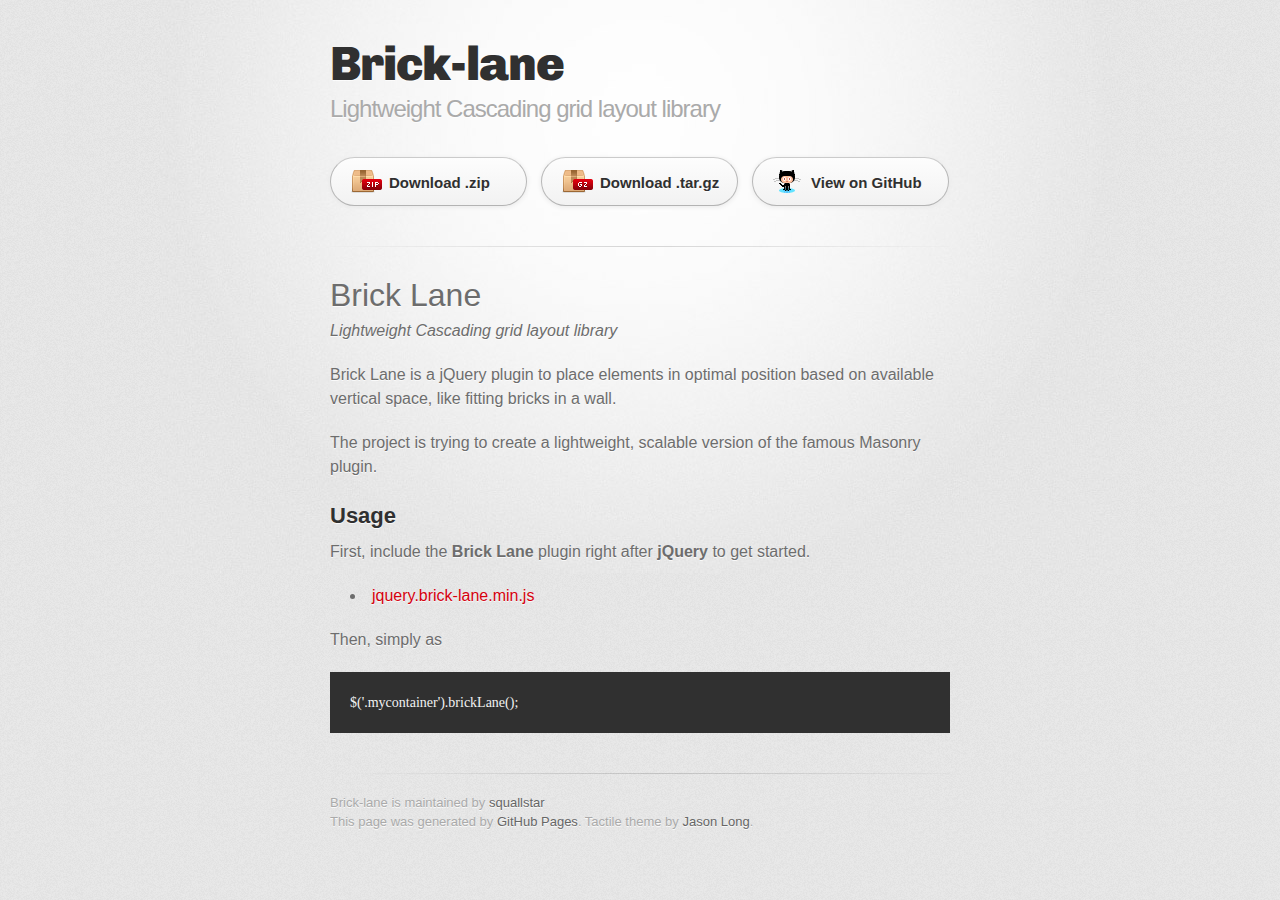
==== index.html @ f0ccd64f "Create gh-pages branch via GitHub" ====
<!DOCTYPE html>
<html>
  <head>
    <meta charset='utf-8'>
    <meta http-equiv="X-UA-Compatible" content="chrome=1">
    <link href='https://fonts.googleapis.com/css?family=Chivo:900' rel='stylesheet' type='text/css'>
    <link rel="stylesheet" type="text/css" href="stylesheets/stylesheet.css" media="screen">
    <link rel="stylesheet" type="text/css" href="stylesheets/pygment_trac.css" media="screen">
    <link rel="stylesheet" type="text/css" href="stylesheets/print.css" media="print">
    <!--[if lt IE 9]>
    <script src="//html5shiv.googlecode.com/svn/trunk/html5.js"></script>
    <![endif]-->
    <title>Brick-lane by squallstar</title>
  </head>

  <body>
    <div id="container">
      <div class="inner">

        <header>
          <h1>Brick-lane</h1>
          <h2>Lightweight Cascading grid layout library</h2>
        </header>

        <section id="downloads" class="clearfix">
          <a href="https://github.com/squallstar/brick-lane/zipball/master" id="download-zip" class="button"><span>Download .zip</span></a>
          <a href="https://github.com/squallstar/brick-lane/tarball/master" id="download-tar-gz" class="button"><span>Download .tar.gz</span></a>
          <a href="https://github.com/squallstar/brick-lane" id="view-on-github" class="button"><span>View on GitHub</span></a>
        </section>

        <hr>

        <section id="main_content">
          <h1>
<a name="brick-lane" class="anchor" href="#brick-lane"><span class="octicon octicon-link"></span></a>Brick Lane</h1>

<p><em>Lightweight Cascading grid layout library</em></p>

<p>Brick Lane is a jQuery plugin to place elements in optimal position based on available vertical space, like fitting bricks in a wall.</p>

<p>The project is trying to create a lightweight, scalable version of the famous Masonry plugin.</p>

<h2>
<a name="usage" class="anchor" href="#usage"><span class="octicon octicon-link"></span></a>Usage</h2>

<p>First, include the <strong>Brick Lane</strong> plugin right after <strong>jQuery</strong> to get started.</p>

<ul>
<li><a href="src/jquery.brick-lane.min.js">jquery.brick-lane.min.js</a></li>
</ul><p>Then, simply as</p>

<pre><code>$('.mycontainer').brickLane();
</code></pre>
        </section>

        <footer>
          Brick-lane is maintained by <a href="https://github.com/squallstar">squallstar</a><br>
          This page was generated by <a href="http://pages.github.com">GitHub Pages</a>. Tactile theme by <a href="https://twitter.com/jasonlong">Jason Long</a>.
        </footer>

        
      </div>
    </div>
  </body>
</html>
---- stylesheets/stylesheet.css ----
/* http://meyerweb.com/eric/tools/css/reset/ 
   v2.0 | 20110126
   License: none (public domain)
*/
html, body, div, span, applet, object, iframe,
h1, h2, h3, h4, h5, h6, p, blockquote, pre,
a, abbr, acronym, address, big, cite, code,
del, dfn, em, img, ins, kbd, q, s, samp,
small, strike, strong, sub, sup, tt, var,
b, u, i, center,
dl, dt, dd, ol, ul, li,
fieldset, form, label, legend,
table, caption, tbody, tfoot, thead, tr, th, td,
article, aside, canvas, details, embed, 
figure, figcaption, footer, header, hgroup, 
menu, nav, output, ruby, section, summary,
time, mark, audio, video {
	margin: 0;
	padding: 0;
	border: 0;
	font-size: 100%;
	font: inherit;
	vertical-align: baseline;
}
/* HTML5 display-role reset for older browsers */
article, aside, details, figcaption, figure, 
footer, header, hgroup, menu, nav, section {
	display: block;
}
body {
	line-height: 1;
}
ol, ul {
	list-style: none;
}
blockquote, q {
	quotes: none;
}
blockquote:before, blockquote:after,
q:before, q:after {
	content: '';
	content: none;
}
table {
	border-collapse: collapse;
	border-spacing: 0;
}

/* LAYOUT STYLES */
body {
  font-size: 1em;
  line-height: 1.5; 
  background: #e7e7e7 url(../images/body-bg.png) 0 0 repeat;
  font-family: 'Helvetica Neue', Helvetica, Arial, serif;
  text-shadow: 0 1px 0 rgba(255, 255, 255, 0.8);
  color: #6d6d6d;
}

a {
  color: #d5000d;
}
a:hover {
  color: #c5000c;
}

header {
  padding-top: 35px;
  padding-bottom: 25px;
}

header h1 {
  font-family: 'Chivo', 'Helvetica Neue', Helvetica, Arial, serif; font-weight: 900;
  letter-spacing: -1px;
  font-size: 48px;
  color: #303030;
  line-height: 1.2;
}

header h2 {
  letter-spacing: -1px;
  font-size: 24px;
  color: #aaa;
  font-weight: normal;
  line-height: 1.3;
}

#container {
  background: transparent url(../images/highlight-bg.jpg) 50% 0 no-repeat;
  min-height: 595px;
}

.inner {
  width: 620px;
  margin: 0 auto;
}

#container .inner img {
  max-width: 100%;
}

#downloads {
  margin-bottom: 40px;
}

a.button {
  -moz-border-radius: 30px;
  -webkit-border-radius: 30px;                     
  border-radius: 30px;
  border-top: solid 1px #cbcbcb;
  border-left: solid 1px #b7b7b7;
  border-right: solid 1px #b7b7b7;
  border-bottom: solid 1px #b3b3b3;
  color: #303030;
  line-height: 25px;
  font-weight: bold;
  font-size: 15px;
  padding: 12px 8px 12px 8px;
  display: block;
  float: left;
  width: 179px;
  margin-right: 14px;  
  background: #fdfdfd; /* Old browsers */
  background: -moz-linear-gradient(top,  #fdfdfd 0%, #f2f2f2 100%); /* FF3.6+ */
  background: -webkit-gradient(linear, left top, left bottom, color-stop(0%,#fdfdfd), color-stop(100%,#f2f2f2)); /* Chrome,Safari4+ */
  background: -webkit-linear-gradient(top,  #fdfdfd 0%,#f2f2f2 100%); /* Chrome10+,Safari5.1+ */
  background: -o-linear-gradient(top,  #fdfdfd 0%,#f2f2f2 100%); /* Opera 11.10+ */
  background: -ms-linear-gradient(top,  #fdfdfd 0%,#f2f2f2 100%); /* IE10+ */
  background: linear-gradient(top,  #fdfdfd 0%,#f2f2f2 100%); /* W3C */
  filter: progid:DXImageTransform.Microsoft.gradient( startColorstr='#fdfdfd', endColorstr='#f2f2f2',GradientType=0 ); /* IE6-9 */
  -webkit-box-shadow: 10px 10px 5px #888;
  -moz-box-shadow: 10px 10px 5px #888;
  box-shadow: 0px 1px 5px #e8e8e8;
}
a.button:hover {
  border-top: solid 1px #b7b7b7;
  border-left: solid 1px #b3b3b3;
  border-right: solid 1px #b3b3b3;
  border-bottom: solid 1px #b3b3b3;
  background: #fafafa; /* Old browsers */
  background: -moz-linear-gradient(top,  #fdfdfd 0%, #f6f6f6 100%); /* FF3.6+ */
  background: -webkit-gradient(linear, left top, left bottom, color-stop(0%,#fdfdfd), color-stop(100%,#f6f6f6)); /* Chrome,Safari4+ */
  background: -webkit-linear-gradient(top,  #fdfdfd 0%,#f6f6f6 100%); /* Chrome10+,Safari5.1+ */
  background: -o-linear-gradient(top,  #fdfdfd 0%,#f6f6f6 100%); /* Opera 11.10+ */
  background: -ms-linear-gradient(top,  #fdfdfd 0%,#f6f6f6 100%); /* IE10+ */
  background: linear-gradient(top,  #fdfdfd 0%,#f6f6f6, 100%); /* W3C */
  filter: progid:DXImageTransform.Microsoft.gradient( startColorstr='#fdfdfd', endColorstr='#f6f6f6',GradientType=0 ); /* IE6-9 */
}

a.button span {
  padding-left: 50px;
  display: block;
  height: 23px;
}

#download-zip span {
  background: transparent url(../images/zip-icon.png) 12px 50% no-repeat;
}
#download-tar-gz span {
  background: transparent url(../images/tar-gz-icon.png) 12px 50% no-repeat;
}
#view-on-github span {
  background: transparent url(../images/octocat-icon.png) 12px 50% no-repeat;
}
#view-on-github {
  margin-right: 0;
}

code, pre {
  font-family: Monaco, "Bitstream Vera Sans Mono", "Lucida Console", Terminal;
  color: #222;
  margin-bottom: 30px;
  font-size: 14px;
}

code {
  background-color: #f2f2f2;
  border: solid 1px #ddd;
  padding: 0 3px;
}

pre {
  padding: 20px;
  background: #303030;
  color: #f2f2f2;
  text-shadow: none;
  overflow: auto;
}
pre code {
  color: #f2f2f2;
  background-color: #303030;
  border: none;
  padding: 0;
}

ul, ol, dl {
  margin-bottom: 20px;
}


/* COMMON STYLES */

hr {
  height: 1px;
  line-height: 1px;
  margin-top: 1em;
  padding-bottom: 1em;
  border: none;
  background: transparent url('../images/hr.png') 50% 0 no-repeat;
}

strong {
  font-weight: bold;
}

em {
  font-style: italic;
}

table {
  width: 100%;
  border: 1px solid #ebebeb;
}

th {
  font-weight: 500;
}

td {
  border: 1px solid #ebebeb;
  text-align: center; 
  font-weight: 300;
}

form {
  background: #f2f2f2;
  padding: 20px;
  
}


/* GENERAL ELEMENT TYPE STYLES */

h1 {
  font-size: 32px;
} 

h2 {
  font-size: 22px;
  font-weight: bold;
  color: #303030;
  margin-bottom: 8px;
} 

h3 {
  color: #d5000d;
  font-size: 18px;
  font-weight: bold;
  margin-bottom: 8px;
} 
 
h4 {
  font-size: 16px;
  color: #303030;
  font-weight: bold;
} 

h5 {
  font-size: 1em;
  color: #303030;
} 

h6 {
  font-size: .8em;
  color: #303030;
} 

p {
  font-weight: 300;
  margin-bottom: 20px;
}
 
a {
  text-decoration: none;
}

p a {
  font-weight: 400;
}

blockquote {
  font-size: 1.6em;
  border-left: 10px solid #e9e9e9;
  margin-bottom: 20px;
  padding: 0 0 0 30px;
}

ul li {
  list-style: disc inside;
  padding-left: 20px;
}

ol li {
  list-style: decimal inside;
  padding-left: 3px;
}

dl dt {
  color: #303030;
}

footer {
  background: transparent url('../images/hr.png') 0 0 no-repeat;
  margin-top: 40px;
  padding-top: 20px;
  padding-bottom: 30px;
  font-size: 13px;
  color: #aaa;
}

footer a {
  color: #666;
}
footer a:hover {
  color: #444;
}

/* MISC */
.clearfix:after {
  clear: both;
  content: '.';
  display: block;
  visibility: hidden;
  height: 0;
}

.clearfix {display: inline-block;}
* html .clearfix {height: 1%;}
.clearfix {display: block;}

/* #Media Queries
================================================== */

/* Smaller than standard 960 (devices and browsers) */
@media only screen and (max-width: 959px) {}

/* Tablet Portrait size to standard 960 (devices and browsers) */
@media only screen and (min-width: 768px) and (max-width: 959px) {}

/* All Mobile Sizes (devices and browser) */
@media only screen and (max-width: 767px) {
  header {
    padding-top: 10px;
    padding-bottom: 10px;
  }
  #downloads {
    margin-bottom: 25px;
  }
  #download-zip, #download-tar-gz {
    display: none;
  }
  .inner {
    width: 94%;
    margin: 0 auto;
  }
}

/* Mobile Landscape Size to Tablet Portrait (devices and browsers) */
@media only screen and (min-width: 480px) and (max-width: 767px) {}

/* Mobile Portrait Size to Mobile Landscape Size (devices and browsers) */
@media only screen and (max-width: 479px) {}
---- stylesheets/pygment_trac.css ----
.highlight  { background: #ffffff; }
.highlight .c { color: #999988; font-style: italic } /* Comment */
.highlight .err { color: #a61717; background-color: #e3d2d2 } /* Error */
.highlight .k { font-weight: bold } /* Keyword */
.highlight .o { font-weight: bold } /* Operator */
.highlight .cm { color: #999988; font-style: italic } /* Comment.Multiline */
.highlight .cp { color: #999999; font-weight: bold } /* Comment.Preproc */
.highlight .c1 { color: #999988; font-style: italic } /* Comment.Single */
.highlight .cs { color: #999999; font-weight: bold; font-style: italic } /* Comment.Special */
.highlight .gd { color: #000000; background-color: #ffdddd } /* Generic.Deleted */
.highlight .gd .x { color: #000000; background-color: #ffaaaa } /* Generic.Deleted.Specific */
.highlight .ge { font-style: italic } /* Generic.Emph */
.highlight .gr { color: #aa0000 } /* Generic.Error */
.highlight .gh { color: #999999 } /* Generic.Heading */
.highlight .gi { color: #000000; background-color: #ddffdd } /* Generic.Inserted */
.highlight .gi .x { color: #000000; background-color: #aaffaa } /* Generic.Inserted.Specific */
.highlight .go { color: #888888 } /* Generic.Output */
.highlight .gp { color: #555555 } /* Generic.Prompt */
.highlight .gs { font-weight: bold } /* Generic.Strong */
.highlight .gu { color: #800080; font-weight: bold; } /* Generic.Subheading */
.highlight .gt { color: #aa0000 } /* Generic.Traceback */
.highlight .kc { font-weight: bold } /* Keyword.Constant */
.highlight .kd { font-weight: bold } /* Keyword.Declaration */
.highlight .kn { font-weight: bold } /* Keyword.Namespace */
.highlight .kp { font-weight: bold } /* Keyword.Pseudo */
.highlight .kr { font-weight: bold } /* Keyword.Reserved */
.highlight .kt { color: #445588; font-weight: bold } /* Keyword.Type */
.highlight .m { color: #009999 } /* Literal.Number */
.highlight .s { color: #d14 } /* Literal.String */
.highlight .na { color: #008080 } /* Name.Attribute */
.highlight .nb { color: #0086B3 } /* Name.Builtin */
.highlight .nc { color: #445588; font-weight: bold } /* Name.Class */
.highlight .no { color: #008080 } /* Name.Constant */
.highlight .ni { color: #800080 } /* Name.Entity */
.highlight .ne { color: #990000; font-weight: bold } /* Name.Exception */
.highlight .nf { color: #990000; font-weight: bold } /* Name.Function */
.highlight .nn { color: #555555 } /* Name.Namespace */
.highlight .nt { color: #000080 } /* Name.Tag */
.highlight .nv { color: #008080 } /* Name.Variable */
.highlight .ow { font-weight: bold } /* Operator.Word */
.highlight .w { color: #bbbbbb } /* Text.Whitespace */
.highlight .mf { color: #009999 } /* Literal.Number.Float */
.highlight .mh { color: #009999 } /* Literal.Number.Hex */
.highlight .mi { color: #009999 } /* Literal.Number.Integer */
.highlight .mo { color: #009999 } /* Literal.Number.Oct */
.highlight .sb { color: #d14 } /* Literal.String.Backtick */
.highlight .sc { color: #d14 } /* Literal.String.Char */
.highlight .sd { color: #d14 } /* Literal.String.Doc */
.highlight .s2 { color: #d14 } /* Literal.String.Double */
.highlight .se { color: #d14 } /* Literal.String.Escape */
.highlight .sh { color: #d14 } /* Literal.String.Heredoc */
.highlight .si { color: #d14 } /* Literal.String.Interpol */
.highlight .sx { color: #d14 } /* Literal.String.Other */
.highlight .sr { color: #009926 } /* Literal.String.Regex */
.highlight .s1 { color: #d14 } /* Literal.String.Single */
.highlight .ss { color: #990073 } /* Literal.String.Symbol */
.highlight .bp { color: #999999 } /* Name.Builtin.Pseudo */
.highlight .vc { color: #008080 } /* Name.Variable.Class */
.highlight .vg { color: #008080 } /* Name.Variable.Global */
.highlight .vi { color: #008080 } /* Name.Variable.Instance */
.highlight .il { color: #009999 } /* Literal.Number.Integer.Long */

.type-csharp .highlight .k { color: #0000FF }
.type-csharp .highlight .kt { color: #0000FF }
.type-csharp .highlight .nf { color: #000000; font-weight: normal }
.type-csharp .highlight .nc { color: #2B91AF }
.type-csharp .highlight .nn { color: #000000 }
.type-csharp .highlight .s { color: #A31515 }
.type-csharp .highlight .sc { color: #A31515 }
---- stylesheets/print.css ----
html, body, div, span, applet, object, iframe,
h1, h2, h3, h4, h5, h6, p, blockquote, pre,
a, abbr, acronym, address, big, cite, code,
del, dfn, em, img, ins, kbd, q, s, samp,
small, strike, strong, sub, sup, tt, var,
b, u, i, center,
dl, dt, dd, ol, ul, li,
fieldset, form, label, legend,
table, caption, tbody, tfoot, thead, tr, th, td,
article, aside, canvas, details, embed, 
figure, figcaption, footer, header, hgroup, 
menu, nav, output, ruby, section, summary,
time, mark, audio, video {
  margin: 0;
  padding: 0;
  border: 0;
  font-size: 100%;
  font: inherit;
  vertical-align: baseline;
}
/* HTML5 display-role reset for older browsers */
article, aside, details, figcaption, figure, 
footer, header, hgroup, menu, nav, section {
  display: block;
}
body {
  line-height: 1;
}
ol, ul {
  list-style: none;
}
blockquote, q {
  quotes: none;
}
blockquote:before, blockquote:after,
q:before, q:after {
  content: '';
  content: none;
}
table {
  border-collapse: collapse;
  border-spacing: 0;
}
body {
  font-size: 13px;
  line-height: 1.5; 
  font-family: 'Helvetica Neue', Helvetica, Arial, serif;
  color: #000;
}

a {
  color: #d5000d;
  font-weight: bold;
}

header {
  padding-top: 35px;
  padding-bottom: 10px;
}

header h1 {
  font-weight: bold;
  letter-spacing: -1px;
  font-size: 48px;
  color: #303030;
  line-height: 1.2;
}

header h2 {
  letter-spacing: -1px;
  font-size: 24px;
  color: #aaa;
  font-weight: normal;
  line-height: 1.3;
}
#downloads {
  display: none;
}
#main_content {
  padding-top: 20px;
}

code, pre {
  font-family: Monaco, "Bitstream Vera Sans Mono", "Lucida Console", Terminal;
  color: #222;
  margin-bottom: 30px;
  font-size: 12px;
}

code {
  padding: 0 3px;
}

pre {
  border: solid 1px #ddd;
  padding: 20px;
  overflow: auto;
}
pre code {
  padding: 0;
}

ul, ol, dl {
  margin-bottom: 20px;
}


/* COMMON STYLES */

table {
  width: 100%;
  border: 1px solid #ebebeb;
}

th {
  font-weight: 500;
}

td {
  border: 1px solid #ebebeb;
  text-align: center; 
  font-weight: 300;
}

form {
  background: #f2f2f2;
  padding: 20px;
  
}


/* GENERAL ELEMENT TYPE STYLES */

h1 {
  font-size: 2.8em;
} 

h2 {
  font-size: 22px;
  font-weight: bold;
  color: #303030;
  margin-bottom: 8px;
} 

h3 {
  color: #d5000d;
  font-size: 18px;
  font-weight: bold;
  margin-bottom: 8px;
} 
 
h4 {
  font-size: 16px;
  color: #303030;
  font-weight: bold;
} 

h5 {
  font-size: 1em;
  color: #303030;
} 

h6 {
  font-size: .8em;
  color: #303030;
} 

p {
  font-weight: 300;
  margin-bottom: 20px;
}
 
a {
  text-decoration: none;
}

p a {
  font-weight: 400;
}

blockquote {
  font-size: 1.6em;
  border-left: 10px solid #e9e9e9;
  margin-bottom: 20px;
  padding: 0 0 0 30px;
}

ul li {
  list-style: disc inside;
  padding-left: 20px;
}

ol li {
  list-style: decimal inside;
  padding-left: 3px;
}

dl dd {
  font-style: italic;
  font-weight: 100;
}

footer {
  margin-top: 40px;
  padding-top: 20px;
  padding-bottom: 30px;
  font-size: 13px;
  color: #aaa;
}

footer a {
  color: #666;
}

/* MISC */
.clearfix:after {
  clear: both;
  content: '.';
  display: block;
  visibility: hidden;
  height: 0;
}

.clearfix {display: inline-block;}
* html .clearfix {height: 1%;}
.clearfix {display: block;}
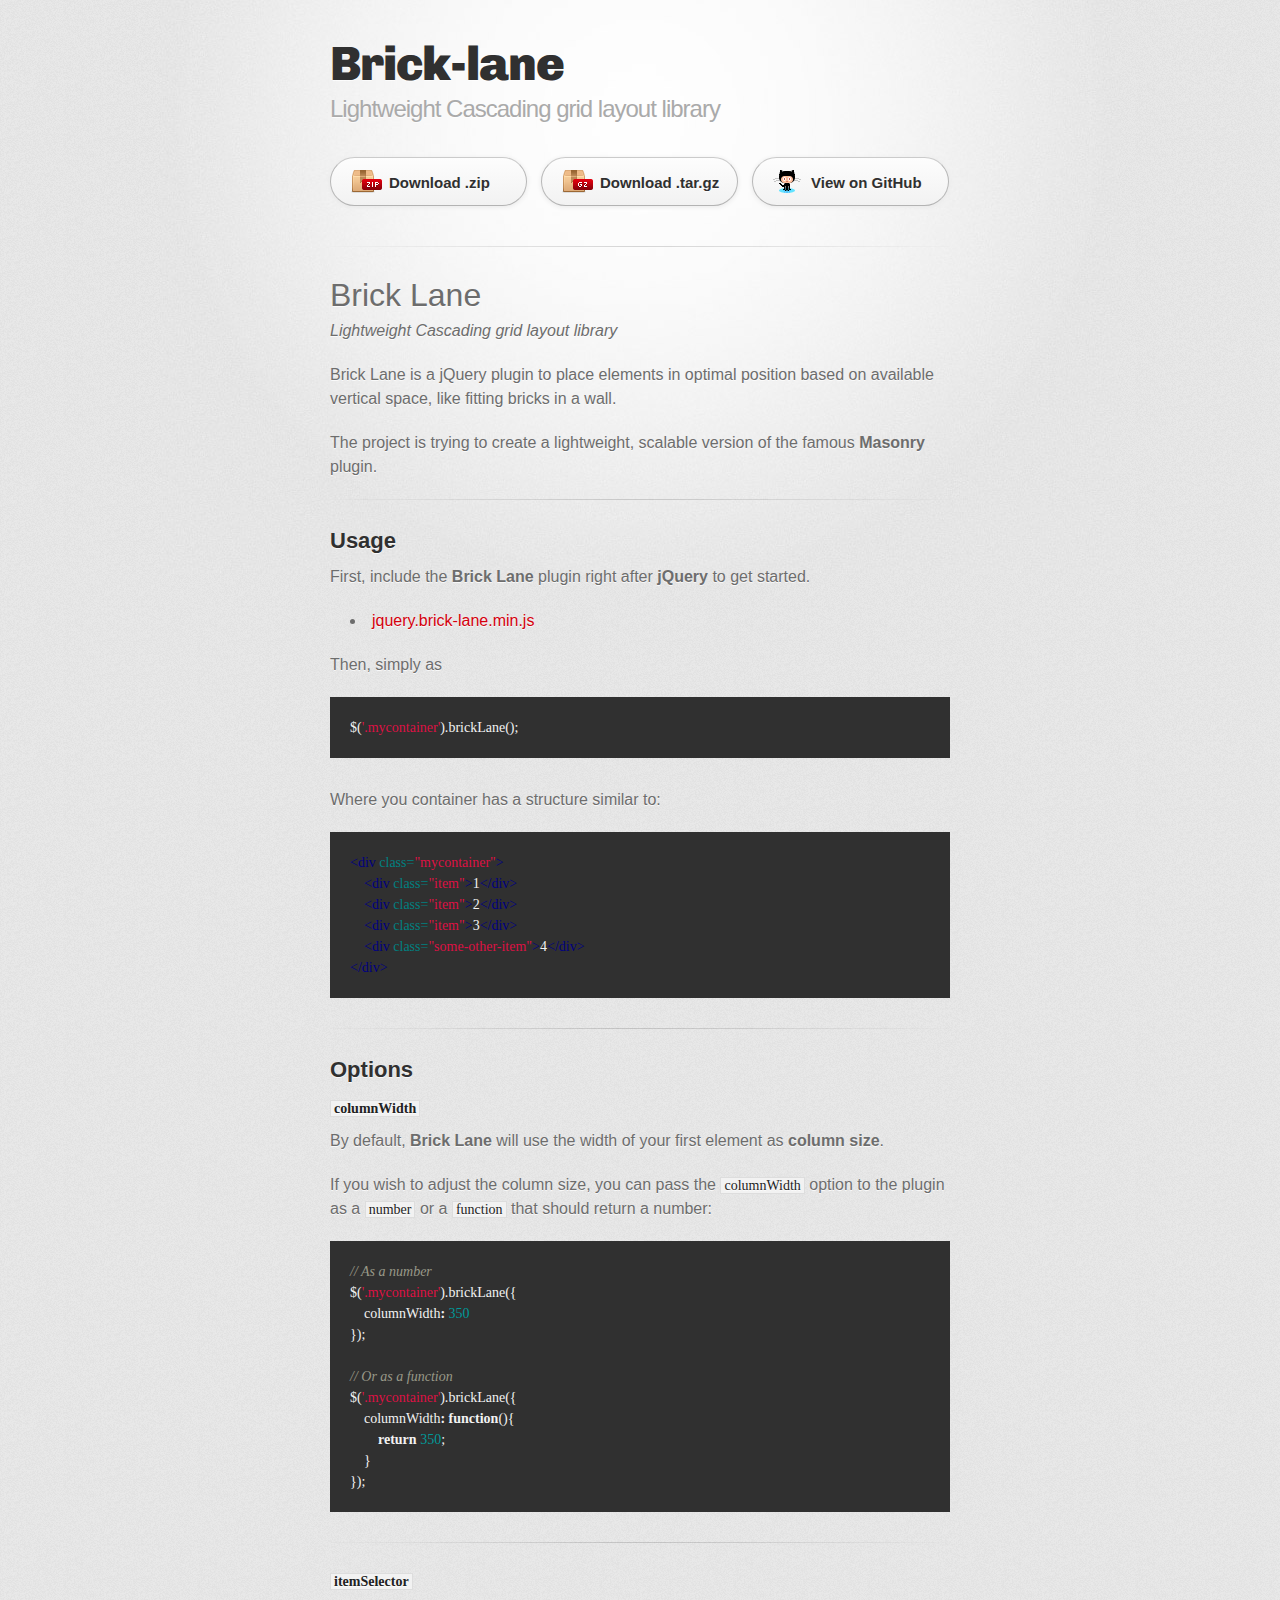
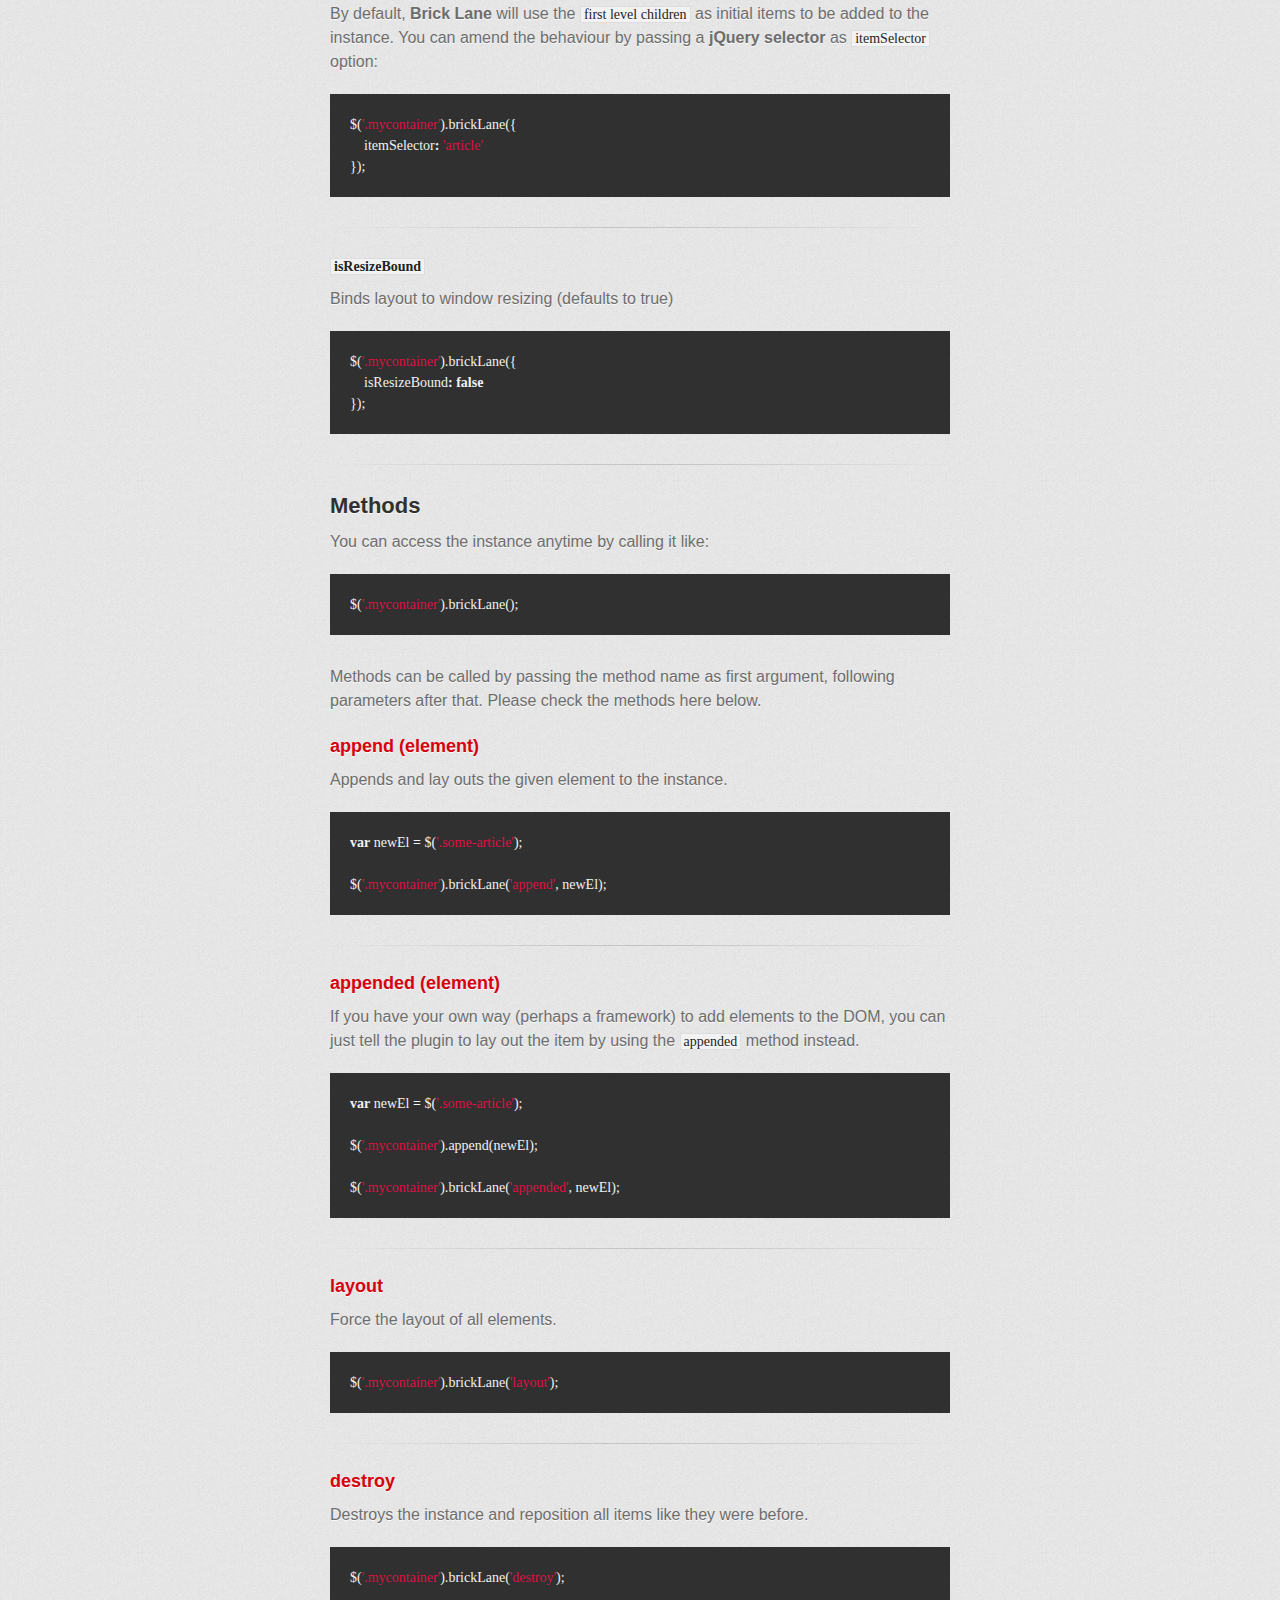
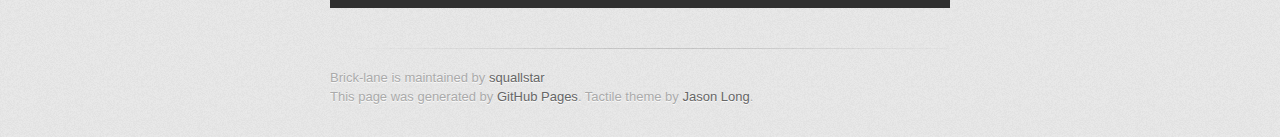
==== commit ac009e79: "Create gh-pages branch via GitHub" ====
--- a/index.html
+++ b/index.html
@@ -38,19 +38,123 @@
 
 <p>Brick Lane is a jQuery plugin to place elements in optimal position based on available vertical space, like fitting bricks in a wall.</p>
 
-<p>The project is trying to create a lightweight, scalable version of the famous Masonry plugin.</p>
+<p>The project is trying to create a lightweight, scalable version of the famous <strong>Masonry</strong> plugin.</p>
 
-<h2>
+<hr><h2>
 <a name="usage" class="anchor" href="#usage"><span class="octicon octicon-link"></span></a>Usage</h2>
 
 <p>First, include the <strong>Brick Lane</strong> plugin right after <strong>jQuery</strong> to get started.</p>
 
 <ul>
-<li><a href="src/jquery.brick-lane.min.js">jquery.brick-lane.min.js</a></li>
+<li><a href="https://github.com/squallstar/brick-lane/blob/master/src/jquery.brick-lane.min.js">jquery.brick-lane.min.js</a></li>
 </ul><p>Then, simply as</p>
 
-<pre><code>$('.mycontainer').brickLane();
-</code></pre>
+<div class="highlight highlight-javascript"><pre><span class="nx">$</span><span class="p">(</span><span class="s1">'.mycontainer'</span><span class="p">).</span><span class="nx">brickLane</span><span class="p">();</span>
+</pre></div>
+
+<p>Where you container has a structure similar to:</p>
+
+<div class="highlight highlight-html"><pre><span class="nt">&lt;div</span> <span class="na">class=</span><span class="s">"mycontainer"</span><span class="nt">&gt;</span>
+    <span class="nt">&lt;div</span> <span class="na">class=</span><span class="s">"item"</span><span class="nt">&gt;</span>1<span class="nt">&lt;/div&gt;</span>
+    <span class="nt">&lt;div</span> <span class="na">class=</span><span class="s">"item"</span><span class="nt">&gt;</span>2<span class="nt">&lt;/div&gt;</span>
+    <span class="nt">&lt;div</span> <span class="na">class=</span><span class="s">"item"</span><span class="nt">&gt;</span>3<span class="nt">&lt;/div&gt;</span>
+    <span class="nt">&lt;div</span> <span class="na">class=</span><span class="s">"some-other-item"</span><span class="nt">&gt;</span>4<span class="nt">&lt;/div&gt;</span>
+<span class="nt">&lt;/div&gt;</span>
+</pre></div>
+
+<hr><h2>
+<a name="options" class="anchor" href="#options"><span class="octicon octicon-link"></span></a>Options</h2>
+
+<h3>
+<a name="columnwidth" class="anchor" href="#columnwidth"><span class="octicon octicon-link"></span></a><code>columnWidth</code>
+</h3>
+
+<p>By default, <strong>Brick Lane</strong> will use the width of your first element as <strong>column size</strong>.</p>
+
+<p>If you wish to adjust the column size, you can pass the <code>columnWidth</code> option to the plugin as a <code>number</code> or a <code>function</code> that should return a number:</p>
+
+<div class="highlight highlight-javascript"><pre><span class="c1">// As a number</span>
+<span class="nx">$</span><span class="p">(</span><span class="s1">'.mycontainer'</span><span class="p">).</span><span class="nx">brickLane</span><span class="p">({</span>
+    <span class="nx">columnWidth</span><span class="o">:</span> <span class="mi">350</span>
+<span class="p">});</span>
+
+<span class="c1">// Or as a function</span>
+<span class="nx">$</span><span class="p">(</span><span class="s1">'.mycontainer'</span><span class="p">).</span><span class="nx">brickLane</span><span class="p">({</span>
+    <span class="nx">columnWidth</span><span class="o">:</span> <span class="kd">function</span><span class="p">(){</span>
+        <span class="k">return</span> <span class="mi">350</span><span class="p">;</span>
+    <span class="p">}</span>
+<span class="p">});</span>
+</pre></div>
+
+<hr><h3>
+<a name="itemselector" class="anchor" href="#itemselector"><span class="octicon octicon-link"></span></a><code>itemSelector</code>
+</h3>
+
+<p>By default, <strong>Brick Lane</strong> will use the <code>first level children</code> as initial items to be added to the instance. You can amend the behaviour by passing a <strong>jQuery selector</strong> as <code>itemSelector</code> option:</p>
+
+<div class="highlight highlight-javascript"><pre><span class="nx">$</span><span class="p">(</span><span class="s1">'.mycontainer'</span><span class="p">).</span><span class="nx">brickLane</span><span class="p">({</span>
+    <span class="nx">itemSelector</span><span class="o">:</span> <span class="s1">'article'</span>
+<span class="p">});</span>
+</pre></div>
+
+<hr><h3>
+<a name="isresizebound" class="anchor" href="#isresizebound"><span class="octicon octicon-link"></span></a><code>isResizeBound</code>
+</h3>
+
+<p>Binds layout to window resizing (defaults to true)</p>
+
+<div class="highlight highlight-javascript"><pre><span class="nx">$</span><span class="p">(</span><span class="s1">'.mycontainer'</span><span class="p">).</span><span class="nx">brickLane</span><span class="p">({</span>
+    <span class="nx">isResizeBound</span><span class="o">:</span> <span class="kc">false</span>
+<span class="p">});</span>
+</pre></div>
+
+<hr><h2>
+<a name="methods" class="anchor" href="#methods"><span class="octicon octicon-link"></span></a>Methods</h2>
+
+<p>You can access the instance anytime by calling it like:</p>
+
+<div class="highlight highlight-javascript"><pre><span class="nx">$</span><span class="p">(</span><span class="s1">'.mycontainer'</span><span class="p">).</span><span class="nx">brickLane</span><span class="p">();</span>
+</pre></div>
+
+<p>Methods can be called by passing the method name as first argument, following parameters after that. Please check the methods here below.</p>
+
+<h3>
+<a name="append-element" class="anchor" href="#append-element"><span class="octicon octicon-link"></span></a>append (element)</h3>
+
+<p>Appends and lay outs the given element to the instance.</p>
+
+<div class="highlight highlight-javascript"><pre><span class="kd">var</span> <span class="nx">newEl</span> <span class="o">=</span> <span class="nx">$</span><span class="p">(</span><span class="s1">'.some-article'</span><span class="p">);</span>
+
+<span class="nx">$</span><span class="p">(</span><span class="s1">'.mycontainer'</span><span class="p">).</span><span class="nx">brickLane</span><span class="p">(</span><span class="s1">'append'</span><span class="p">,</span> <span class="nx">newEl</span><span class="p">);</span>
+</pre></div>
+
+<hr><h3>
+<a name="appended-element" class="anchor" href="#appended-element"><span class="octicon octicon-link"></span></a>appended (element)</h3>
+
+<p>If you have your own way (perhaps a framework) to add elements to the DOM, you can just tell the plugin to lay out the item by using the <code>appended</code> method instead.</p>
+
+<div class="highlight highlight-javascript"><pre><span class="kd">var</span> <span class="nx">newEl</span> <span class="o">=</span> <span class="nx">$</span><span class="p">(</span><span class="s1">'.some-article'</span><span class="p">);</span>
+
+<span class="nx">$</span><span class="p">(</span><span class="s1">'.mycontainer'</span><span class="p">).</span><span class="nx">append</span><span class="p">(</span><span class="nx">newEl</span><span class="p">);</span>
+
+<span class="nx">$</span><span class="p">(</span><span class="s1">'.mycontainer'</span><span class="p">).</span><span class="nx">brickLane</span><span class="p">(</span><span class="s1">'appended'</span><span class="p">,</span> <span class="nx">newEl</span><span class="p">);</span>
+</pre></div>
+
+<hr><h3>
+<a name="layout" class="anchor" href="#layout"><span class="octicon octicon-link"></span></a>layout</h3>
+
+<p>Force the layout of all elements.</p>
+
+<div class="highlight highlight-javascript"><pre><span class="nx">$</span><span class="p">(</span><span class="s1">'.mycontainer'</span><span class="p">).</span><span class="nx">brickLane</span><span class="p">(</span><span class="s1">'layout'</span><span class="p">);</span>
+</pre></div>
+
+<hr><h3>
+<a name="destroy" class="anchor" href="#destroy"><span class="octicon octicon-link"></span></a>destroy</h3>
+
+<p>Destroys the instance and reposition all items like they were before.</p>
+
+<div class="highlight highlight-javascript"><pre><span class="nx">$</span><span class="p">(</span><span class="s1">'.mycontainer'</span><span class="p">).</span><span class="nx">brickLane</span><span class="p">(</span><span class="s1">'destroy'</span><span class="p">);</span>
+</pre></div>
         </section>
 
         <footer>
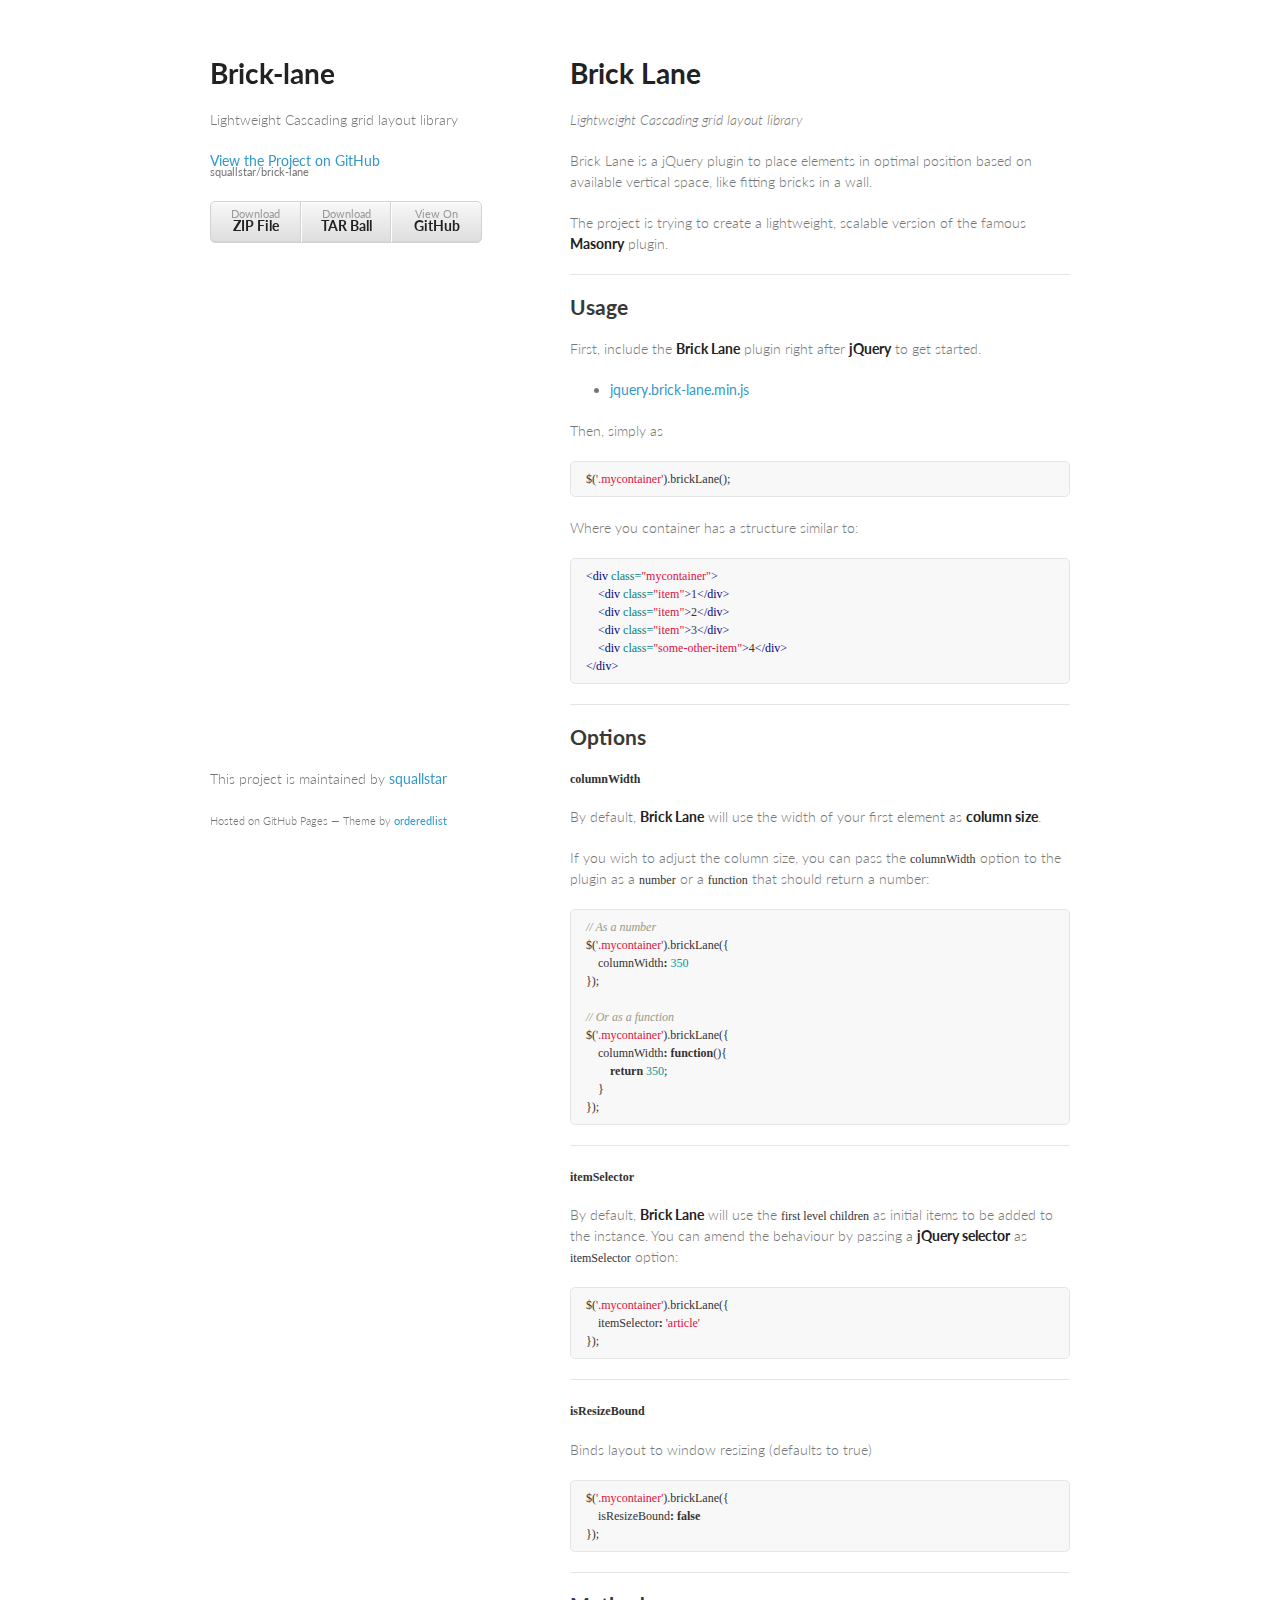
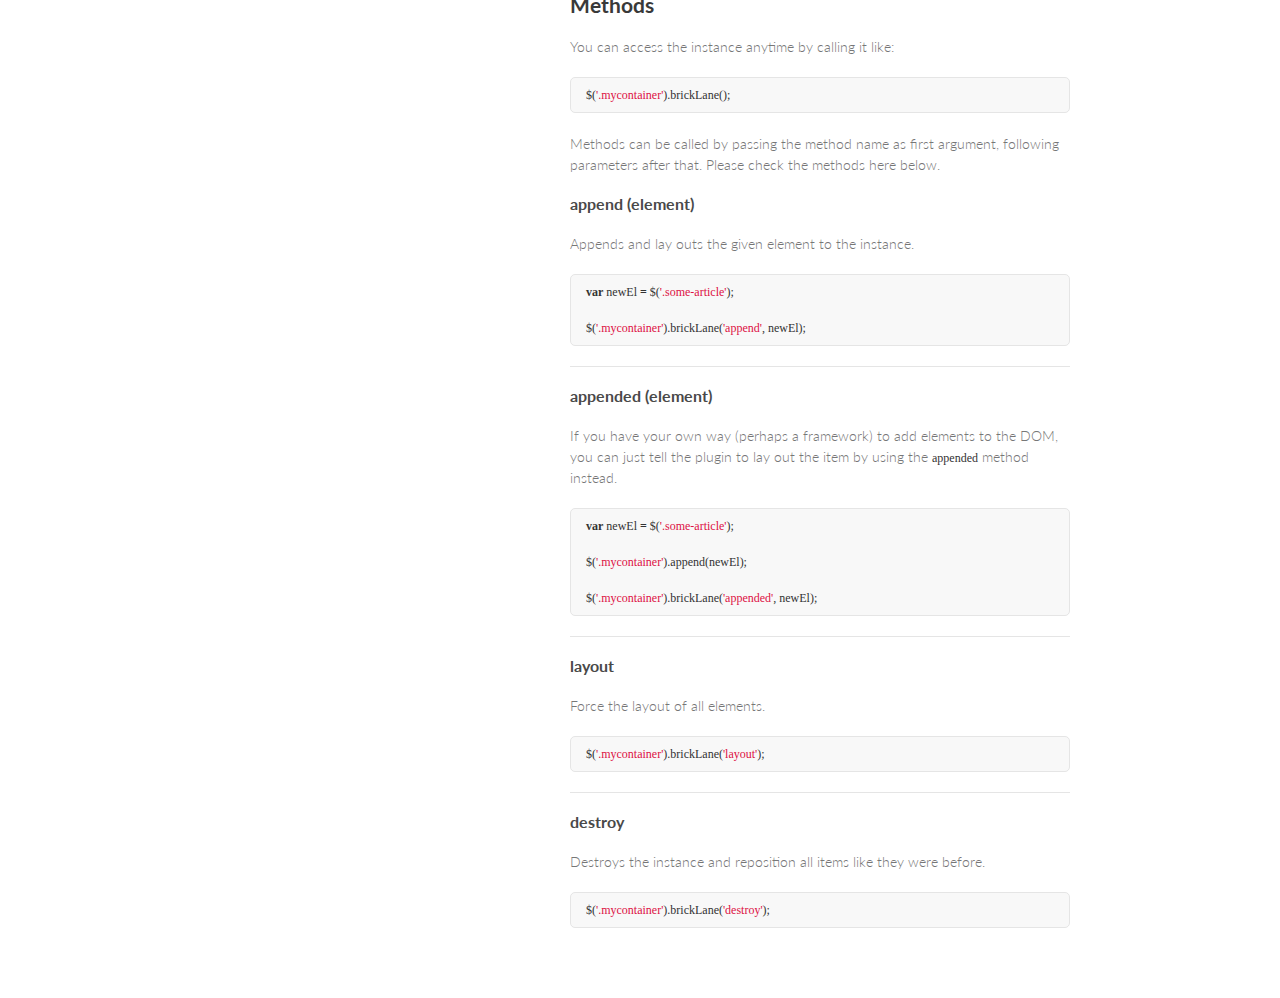
==== commit 7f31df95: "Create gh-pages branch via GitHub" ====
--- a/index.html
+++ b/index.html
@@ -1,37 +1,34 @@
-<!DOCTYPE html>
+<!doctype html>
 <html>
   <head>
-    <meta charset='utf-8'>
+    <meta charset="utf-8">
     <meta http-equiv="X-UA-Compatible" content="chrome=1">
-    <link href='https://fonts.googleapis.com/css?family=Chivo:900' rel='stylesheet' type='text/css'>
-    <link rel="stylesheet" type="text/css" href="stylesheets/stylesheet.css" media="screen">
-    <link rel="stylesheet" type="text/css" href="stylesheets/pygment_trac.css" media="screen">
-    <link rel="stylesheet" type="text/css" href="stylesheets/print.css" media="print">
+    <title>Brick-lane by squallstar</title>
+
+    <link rel="stylesheet" href="stylesheets/styles.css">
+    <link rel="stylesheet" href="stylesheets/pygment_trac.css">
+    <meta name="viewport" content="width=device-width, initial-scale=1, user-scalable=no">
     <!--[if lt IE 9]>
     <script src="//html5shiv.googlecode.com/svn/trunk/html5.js"></script>
     <![endif]-->
-    <title>Brick-lane by squallstar</title>
   </head>
+  <body>
+    <div class="wrapper">
+      <header>
+        <h1>Brick-lane</h1>
+        <p>Lightweight Cascading grid layout library</p>
 
-  <body>
-    <div id="container">
-      <div class="inner">
+        <p class="view"><a href="https://github.com/squallstar/brick-lane">View the Project on GitHub <small>squallstar/brick-lane</small></a></p>
 
-        <header>
-          <h1>Brick-lane</h1>
-          <h2>Lightweight Cascading grid layout library</h2>
-        </header>
 
-        <section id="downloads" class="clearfix">
-          <a href="https://github.com/squallstar/brick-lane/zipball/master" id="download-zip" class="button"><span>Download .zip</span></a>
-          <a href="https://github.com/squallstar/brick-lane/tarball/master" id="download-tar-gz" class="button"><span>Download .tar.gz</span></a>
-          <a href="https://github.com/squallstar/brick-lane" id="view-on-github" class="button"><span>View on GitHub</span></a>
-        </section>
-
-        <hr>
-
-        <section id="main_content">
-          <h1>
+        <ul>
+          <li><a href="https://github.com/squallstar/brick-lane/zipball/master">Download <strong>ZIP File</strong></a></li>
+          <li><a href="https://github.com/squallstar/brick-lane/tarball/master">Download <strong>TAR Ball</strong></a></li>
+          <li><a href="https://github.com/squallstar/brick-lane">View On <strong>GitHub</strong></a></li>
+        </ul>
+      </header>
+      <section>
+        <h1>
 <a name="brick-lane" class="anchor" href="#brick-lane"><span class="octicon octicon-link"></span></a>Brick Lane</h1>
 
 <p><em>Lightweight Cascading grid layout library</em></p>
@@ -155,15 +152,13 @@
 
 <div class="highlight highlight-javascript"><pre><span class="nx">$</span><span class="p">(</span><span class="s1">'.mycontainer'</span><span class="p">).</span><span class="nx">brickLane</span><span class="p">(</span><span class="s1">'destroy'</span><span class="p">);</span>
 </pre></div>
-        </section>
-
-        <footer>
-          Brick-lane is maintained by <a href="https://github.com/squallstar">squallstar</a><br>
-          This page was generated by <a href="http://pages.github.com">GitHub Pages</a>. Tactile theme by <a href="https://twitter.com/jasonlong">Jason Long</a>.
-        </footer>
-
-        
-      </div>
+      </section>
+      <footer>
+        <p>This project is maintained by <a href="https://github.com/squallstar">squallstar</a></p>
+        <p><small>Hosted on GitHub Pages &mdash; Theme by <a href="https://github.com/orderedlist">orderedlist</a></small></p>
+      </footer>
     </div>
+    <script src="javascripts/scale.fix.js"></script>
+    
   </body>
 </html>--- a/stylesheets/styles.css
+++ b/stylesheets/styles.css
@@ -0,0 +1,255 @@
+@import url(https://fonts.googleapis.com/css?family=Lato:300italic,700italic,300,700);
+
+body {
+  padding:50px;
+  font:14px/1.5 Lato, "Helvetica Neue", Helvetica, Arial, sans-serif;
+  color:#777;
+  font-weight:300;
+}
+
+h1, h2, h3, h4, h5, h6 {
+  color:#222;
+  margin:0 0 20px;
+}
+
+p, ul, ol, table, pre, dl {
+  margin:0 0 20px;
+}
+
+h1, h2, h3 {
+  line-height:1.1;
+}
+
+h1 {
+  font-size:28px;
+}
+
+h2 {
+  color:#393939;
+}
+
+h3, h4, h5, h6 {
+  color:#494949;
+}
+
+a {
+  color:#39c;
+  font-weight:400;
+  text-decoration:none;
+}
+
+a small {
+  font-size:11px;
+  color:#777;
+  margin-top:-0.6em;
+  display:block;
+}
+
+.wrapper {
+  width:860px;
+  margin:0 auto;
+}
+
+blockquote {
+  border-left:1px solid #e5e5e5;
+  margin:0;
+  padding:0 0 0 20px;
+  font-style:italic;
+}
+
+code, pre {
+  font-family:Monaco, Bitstream Vera Sans Mono, Lucida Console, Terminal;
+  color:#333;
+  font-size:12px;
+}
+
+pre {
+  padding:8px 15px;
+  background: #f8f8f8;  
+  border-radius:5px;
+  border:1px solid #e5e5e5;
+  overflow-x: auto;
+}
+
+table {
+  width:100%;
+  border-collapse:collapse;
+}
+
+th, td {
+  text-align:left;
+  padding:5px 10px;
+  border-bottom:1px solid #e5e5e5;
+}
+
+dt {
+  color:#444;
+  font-weight:700;
+}
+
+th {
+  color:#444;
+}
+
+img {
+  max-width:100%;
+}
+
+header {
+  width:270px;
+  float:left;
+  position:fixed;
+}
+
+header ul {
+  list-style:none;
+  height:40px;
+  
+  padding:0;
+  
+  background: #eee;
+  background: -moz-linear-gradient(top, #f8f8f8 0%, #dddddd 100%);
+  background: -webkit-gradient(linear, left top, left bottom, color-stop(0%,#f8f8f8), color-stop(100%,#dddddd));
+  background: -webkit-linear-gradient(top, #f8f8f8 0%,#dddddd 100%);
+  background: -o-linear-gradient(top, #f8f8f8 0%,#dddddd 100%);
+  background: -ms-linear-gradient(top, #f8f8f8 0%,#dddddd 100%);
+  background: linear-gradient(top, #f8f8f8 0%,#dddddd 100%);
+  
+  border-radius:5px;
+  border:1px solid #d2d2d2;
+  box-shadow:inset #fff 0 1px 0, inset rgba(0,0,0,0.03) 0 -1px 0;
+  width:270px;
+}
+
+header li {
+  width:89px;
+  float:left;
+  border-right:1px solid #d2d2d2;
+  height:40px;
+}
+
+header ul a {
+  line-height:1;
+  font-size:11px;
+  color:#999;
+  display:block;
+  text-align:center;
+  padding-top:6px;
+  height:40px;
+}
+
+strong {
+  color:#222;
+  font-weight:700;
+}
+
+header ul li + li {
+  width:88px;
+  border-left:1px solid #fff;
+}
+
+header ul li + li + li {
+  border-right:none;
+  width:89px;
+}
+
+header ul a strong {
+  font-size:14px;
+  display:block;
+  color:#222;
+}
+
+section {
+  width:500px;
+  float:right;
+  padding-bottom:50px;
+}
+
+small {
+  font-size:11px;
+}
+
+hr {
+  border:0;
+  background:#e5e5e5;
+  height:1px;
+  margin:0 0 20px;
+}
+
+footer {
+  width:270px;
+  float:left;
+  position:fixed;
+  bottom:50px;
+}
+
+@media print, screen and (max-width: 960px) {
+  
+  div.wrapper {
+    width:auto;
+    margin:0;
+  }
+  
+  header, section, footer {
+    float:none;
+    position:static;
+    width:auto;
+  }
+  
+  header {
+    padding-right:320px;
+  }
+  
+  section {
+    border:1px solid #e5e5e5;
+    border-width:1px 0;
+    padding:20px 0;
+    margin:0 0 20px;
+  }
+  
+  header a small {
+    display:inline;
+  }
+  
+  header ul {
+    position:absolute;
+    right:50px;
+    top:52px;
+  }
+}
+
+@media print, screen and (max-width: 720px) {
+  body {
+    word-wrap:break-word;
+  }
+  
+  header {
+    padding:0;
+  }
+  
+  header ul, header p.view {
+    position:static;
+  }
+  
+  pre, code {
+    word-wrap:normal;
+  }
+}
+
+@media print, screen and (max-width: 480px) {
+  body {
+    padding:15px;
+  }
+  
+  header ul {
+    display:none;
+  }
+}
+
+@media print {
+  body {
+    padding:0.4in;
+    font-size:12pt;
+    color:#444;
+  }
+}
